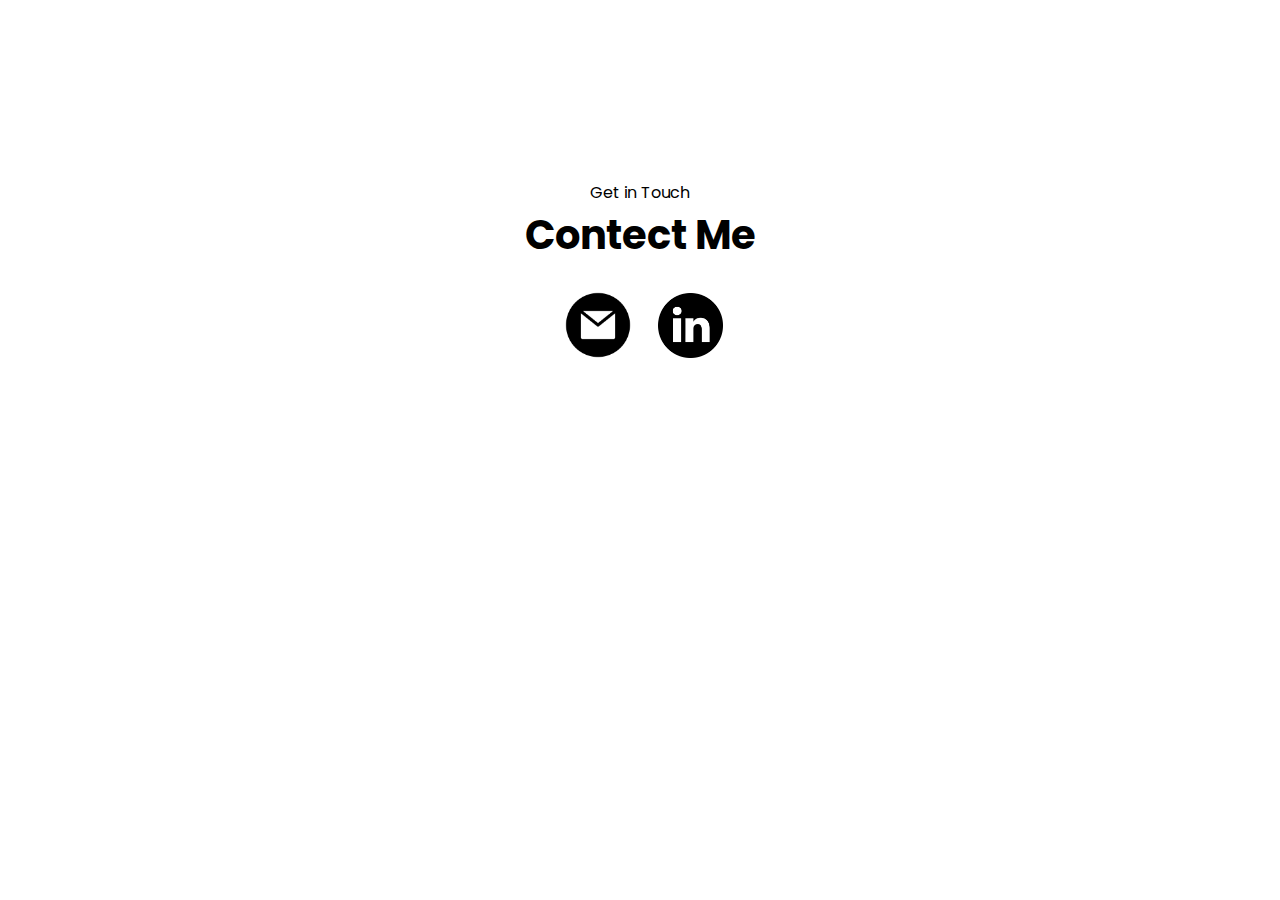
==== contact.html @ 50381d18 "update" ====
<!DOCTYPE html>
<html lang="en">
<head>
    <meta charset="UTF-8">
    <meta name="viewport" content="width=device-width, initial-scale=1.0">
    <link rel="stylesheet" href="style.css">
    <link rel="stylesheet" href="mediaqurey.css">
    <title>Contact me</title>
</head>
<body>
    <section id="contact">
        <div>
          <p>Get in Touch</p>
          <h1>Contect Me</h1>
        </div>
        <div class="contact-info">
          <a href="https://mail.google.com/mail/u/0/?pli=1#inbox"><img src="/images/email.png" alt="" class="email"></a>
          <a href="https://www.linkedin.com/in/sanchen-zhang-394a332a1/"><img src="/images/linkedin.png" alt="" class="linkedin-c"></a>
        </div>
    </section>
</body>
</html>
---- style.css ----
@import url('https://fonts.googleapis.com/css2?family=Poppins:ital,wght@0,300;0,400;1,100;1,600&display=swap');


* {
    box-sizing: border-box;
    padding: 0;
    margin:0;  
    
}

#myAudio {
    display: none; 
}
body {
    background-color: white;
    font-family: 'Poppins', sans-serif;
    padding:30px;
    
}

html {
    scroll-behavior: smooth;
}

nav, .nav-links {
    display: flex;
}

nav {
    justify-content: space-around;
    align-items: center;
    height:17vh;
    max-width: 100%;
}

.nav-links {
    gap:3rem;
    list-style: none;
    font-size: 1.5rem;
}

a {
    color: black;
    text-decoration: none;
    text-decoration-color: blanchedalmond;
}

 a:hover {
    color: black;
    text-decoration:underline;
    text-underline-offset: 1rem;
    text-decoration-color:black;
}

.logo {
    font-size: 2rem;
    color:black;
}

.logo:hover { 
    cursor:default;
}

#hamburger-nav {
    display: none;
}

 .bar-close {
    width: 30px;
}
.hamburger-menu {
    position: relative;
    display: inline-block;
}

.hamburger-icon {
    
    cursor: pointer;
}

.hamburger-bar {
    background-color: white;
    width: 30px;
}

.menu-links {
    position: absolute;
    top:100%;
    right:0;
    box-shadow: 0px 0px 10px rgba(0, 0, 0, 0.1);
    width: auto;
    max-height: 0;
    overflow: hidden;
    padding: 15px;
    transition: all 0.3 ease-in-out;
    list-style: none;
    text-decoration: none;
    text-decoration-line: none;
    display: none;
    margin-bottom: 30px;
}

.menu-links a:hover {
    text-decoration: none;
    text-decoration-line: none;   
    font-size: larger;
}

h1 {
    font-size: 2.5rem;
    font-weight: bold;
    color: black;
}

.hi,.intro {
    font-size: 1.5rem;
    font-weight:bold;
    color: grey;
}


.head {
    max-width:350px;    
    height:350px;
    /* border-radius: 50%; */
    overflow: hidden;
    margin-top: -50px;
    margin-right:100px;
}

#about,#experience,#project,#contact {
    margin-top: 150px;
    display: flex;
    flex-direction: column;
    gap:20px;
    justify-content: center;
    align-items: center;
    text-align: center;
}

#about {
    padding: 0 100px;
}
#home{
   
    display: flex;
    justify-content: center;
    margin-top:100px;
}

.Cv {
    background-color: white;
    color: rgb(68, 66, 66);
    padding: 15px 25px;
    border-radius: 30px;
    font-weight: bold;
    margin-right:20px;
    margin-top:20px;
    width: 140px;
}

.Cv:hover {
    cursor: pointer;
    background-color: black;
    color:white;
}

.CI {
    background-color: rgb(68, 66, 66);
    color:white;
    padding: 15px 25px;
    border-radius: 30px;
    font-weight: bold;
    margin-top:20px;
    width: 140px;
}

.CI:hover {
    cursor: pointer;
    background-color: white;
    color:black
}

.github ,.linkedin{
    width: 32px;
    height: 32px;
}

.email {
    width: 80px;
    height: 80px;
    /* margin-top: -5px; */

}
.linkedin-c {
    width: 65px;
    height: 65px;
}

.github,.linkedin:hover {
    cursor: pointer;
}

#pic {
    display: flex;
    justify-content: center;
    gap:20px;
    margin-top: 30px;
}

.section-1, .background{
    display: flex;
    gap:40px;
    margin-bottom: 50px;
    align-items: center;
    justify-content: center;
    margin-top :50px;
}

.panda {
    width: 400px;
    width:400px;
    border-radius: 20px;
    
}


.b1, .b2{
    max-width: 240px;
    height: 140px;
    padding: 10px;
    border:1px solid black;
    border-radius: 20px;
    text-align: center;

}

.exp, .edu {
    width:30px;
    height:30px;
}

.text-a {
    padding: 0 50px
}

.checkmark {
    width: 30px;
}



.pro-content {
    width: 1100px;
    height: 400px;
    border: 1px solid black;
    border-radius: 20px;
}

.edetail {
    display: flex;  
    text-align: center;
    padding-left: 100px;
    padding-top: 80px;
}

h5 {
    margin-left: 10px;
    font-size: 1.2rem;
}
.pro-detail {
    display: grid;
    grid-template-rows: repeat(2, 1fr); 
    grid-template-columns: repeat(3, 1fr); 

  }
  
  h4 {
    margin-top: 30px;
    font-size: 1.5rem;
    color: rgb(68, 66, 66);
  }



.project-title {
    display: flex;
    flex-direction: column;
    text-align: center;
    justify-content: center;
}

.project-content {
    display: flex;
    gap: 20px;
}

.each-project {
    width:400px;
    height:550px;
    border: 1px black solid;
    border-radius: 20px;
    padding: 10px;  
}

.pro-1,.pro-2,.pro-3 {
    max-width:380px;
    height:360px;
    border-radius: 30px;
    padding: 20px;
}

.gh,.ld {
    background-color: white;
    width: 150px;
    height:60px;
    color: rgb(68, 66, 66);
    padding: 15px 25px;
    border-radius: 30px;
    font-weight: bold;
    margin-right:10px;
    margin-top:20px;
}

.gh:hover {
    cursor: pointer;
    background-color: black;
    color:white;
}

.ld:hover {
    cursor: pointer;
    background-color: black;
    color:white;
}



.contact-info {
    display: flex;
    gap: 20px;
    justify-content: center;
    align-items: center;
}
---- mediaqurey.css ----
@media screen and (max-width:600px) {
    body {
        margin: auto;
    }
    
    #desktop-nav {
        display: none;
    }

    #hamburger-nav {
        display: flex;
    }

    .bar-close{
        display: none;
    }

    .menu-links.open {
        max-height: 300px;
        display: block;
    }
    
    .hamburger-bar.open {
        display: none;
    }

    .bar-close.close {
        display: block;
    }



    #home,#about,#project,#experience,#contact {
        max-width: 500px;
        margin-top: 50px; 
        display: flex;
        flex-direction: column; 
        align-items: center;
        text-align: center;
        flex-wrap: wrap;
    }

    #home {
        margin-top:80px;
    }
    
    .section-1,.project-content,.section-1-right,.background {
        display: grid;
        align-items: center;
        text-align: center;
        justify-content: center;
    }
    
    .edetail {
       padding: 20px;
       margin: 0;
       text-align: center;
    }

    .pro-content {
        width: 400px;
        height: auto;
        display: flex;
        flex-direction: column;
        text-align: center;
        align-items: center;
    }
    .pro-detail {
        grid-template-rows: repeat(3, 1fr); 
        grid-template-columns: repeat(2, 1fr); 
        padding-left: 55px;
    }
    
    .b1, .b2 {
        height:max-content;
    }
    .panda {
        width: 400px;
        width:400px;
        border-radius: 20px;
        margin-left: 0px;
    }
    #about {
        padding: 0;
    }
    .head {
        margin-right:0px;
    }
    
}
@media screen and (min-width: 601px) and (max-width: 1200px) {
    .nav-links {
        gap:1rem;
    }
    .section-1 {
        display: block;
    }
    .pro-content {
        max-width: 100%;
        width: 600px;
    }
    .edetail{
        padding-left: 20px;
    }
    .text-a {
        width: 600px;
    }
    .project-content{
       display: block;
    }
    .each-project {
        width:600px;
        height:550px;
        border: 1px black solid;
        border-radius: 20px;
        padding: 10px;  
        margin-bottom: 20px;
    }
    .pro-1,.pro-2,.pro-3 {
        max-width:480px;
        height:360px;
        border-radius: 30px;
        padding: 20px;
    }

    .github {
        margin-left:-70px;
    }

   .linkedin {
    margin-left:-40px;
   }
    
}
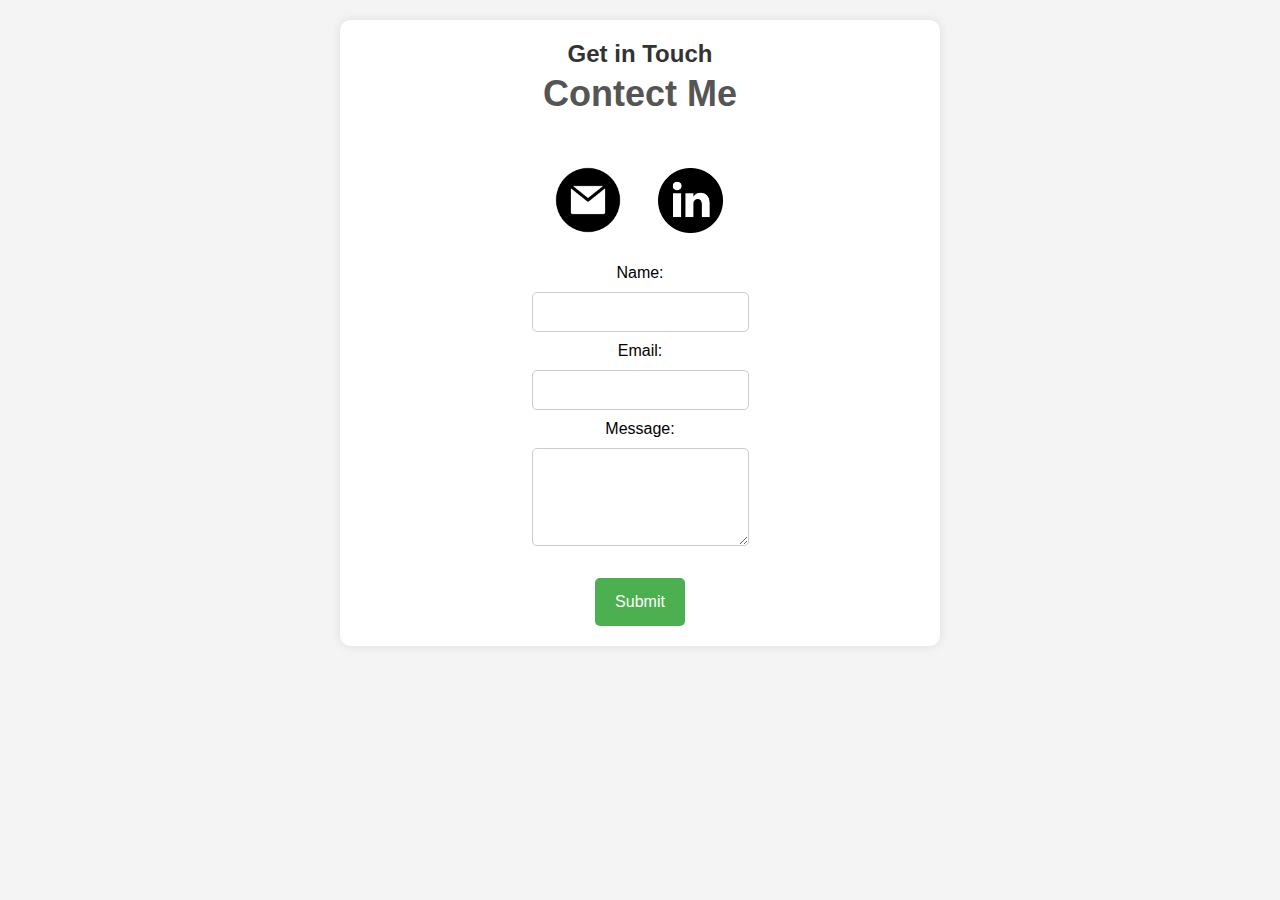
==== commit 23b1480a: "update contact page" ====
--- a/contact.html
+++ b/contact.html
@@ -5,6 +5,7 @@
     <meta name="viewport" content="width=device-width, initial-scale=1.0">
     <link rel="stylesheet" href="style.css">
     <link rel="stylesheet" href="mediaqurey.css">
+    <link rel="stylesheet" href="contact.css">
     <title>Contact me</title>
 </head>
 <body>
@@ -17,6 +18,16 @@
           <a href="https://mail.google.com/mail/u/0/?pli=1#inbox"><img src="/images/email.png" alt="" class="email"></a>
           <a href="https://www.linkedin.com/in/sanchen-zhang-394a332a1/"><img src="/images/linkedin.png" alt="" class="linkedin-c"></a>
         </div>
+
+        <form action="submit.php" method="post">
+          <label for="name">Name:</label><br>
+          <input type="text" id="name" name="name" required><br>
+          <label for="email">Email:</label><br>
+          <input type="email" id="email" name="email" required><br>
+          <label for="message">Message:</label><br>
+          <textarea id="message" name="message" rows="4" required></textarea><br><br>
+          <input type="submit" value="Submit">
+        </form>
     </section>
 </body>
 </html>--- a/contact.css
+++ b/contact.css
@@ -0,0 +1,53 @@
+body {
+    font-family: Arial, sans-serif;
+    background-color: #f4f4f4;
+    margin: 0;
+    padding: 0;
+  }
+  #contact {
+    background-color: #fff;
+    padding: 20px;
+    border-radius: 10px;
+    box-shadow: 0 0 10px rgba(0,0,0,0.1);
+    max-width: 600px;
+    margin: 20px auto;
+  }
+  #contact p {
+    margin: 0;
+    color: #333;
+    font-size: 24px;
+    font-weight: bold;
+  }
+  #contact h1 {
+    margin: 5px 0;
+    color: #555;
+    font-size: 36px;
+  }
+  .contact-info {
+    margin-top: 20px;
+  }
+  .contact-info a {
+    margin-right: 10px;
+  }
+  input[type="text"],
+  input[type="email"],
+  textarea {
+    width: calc(100% - 20px);
+    padding: 10px;
+    margin: 10px 0;
+    border: 1px solid #ccc;
+    border-radius: 5px;
+    font-size: 16px;
+  }
+  input[type="submit"] {
+    background-color: #4CAF50;
+    color: white;
+    padding: 15px 20px;
+    border: none;
+    border-radius: 5px;
+    cursor: pointer;
+    font-size: 16px;
+  }
+  input[type="submit"]:hover {
+    background-color: #45a049;
+  }